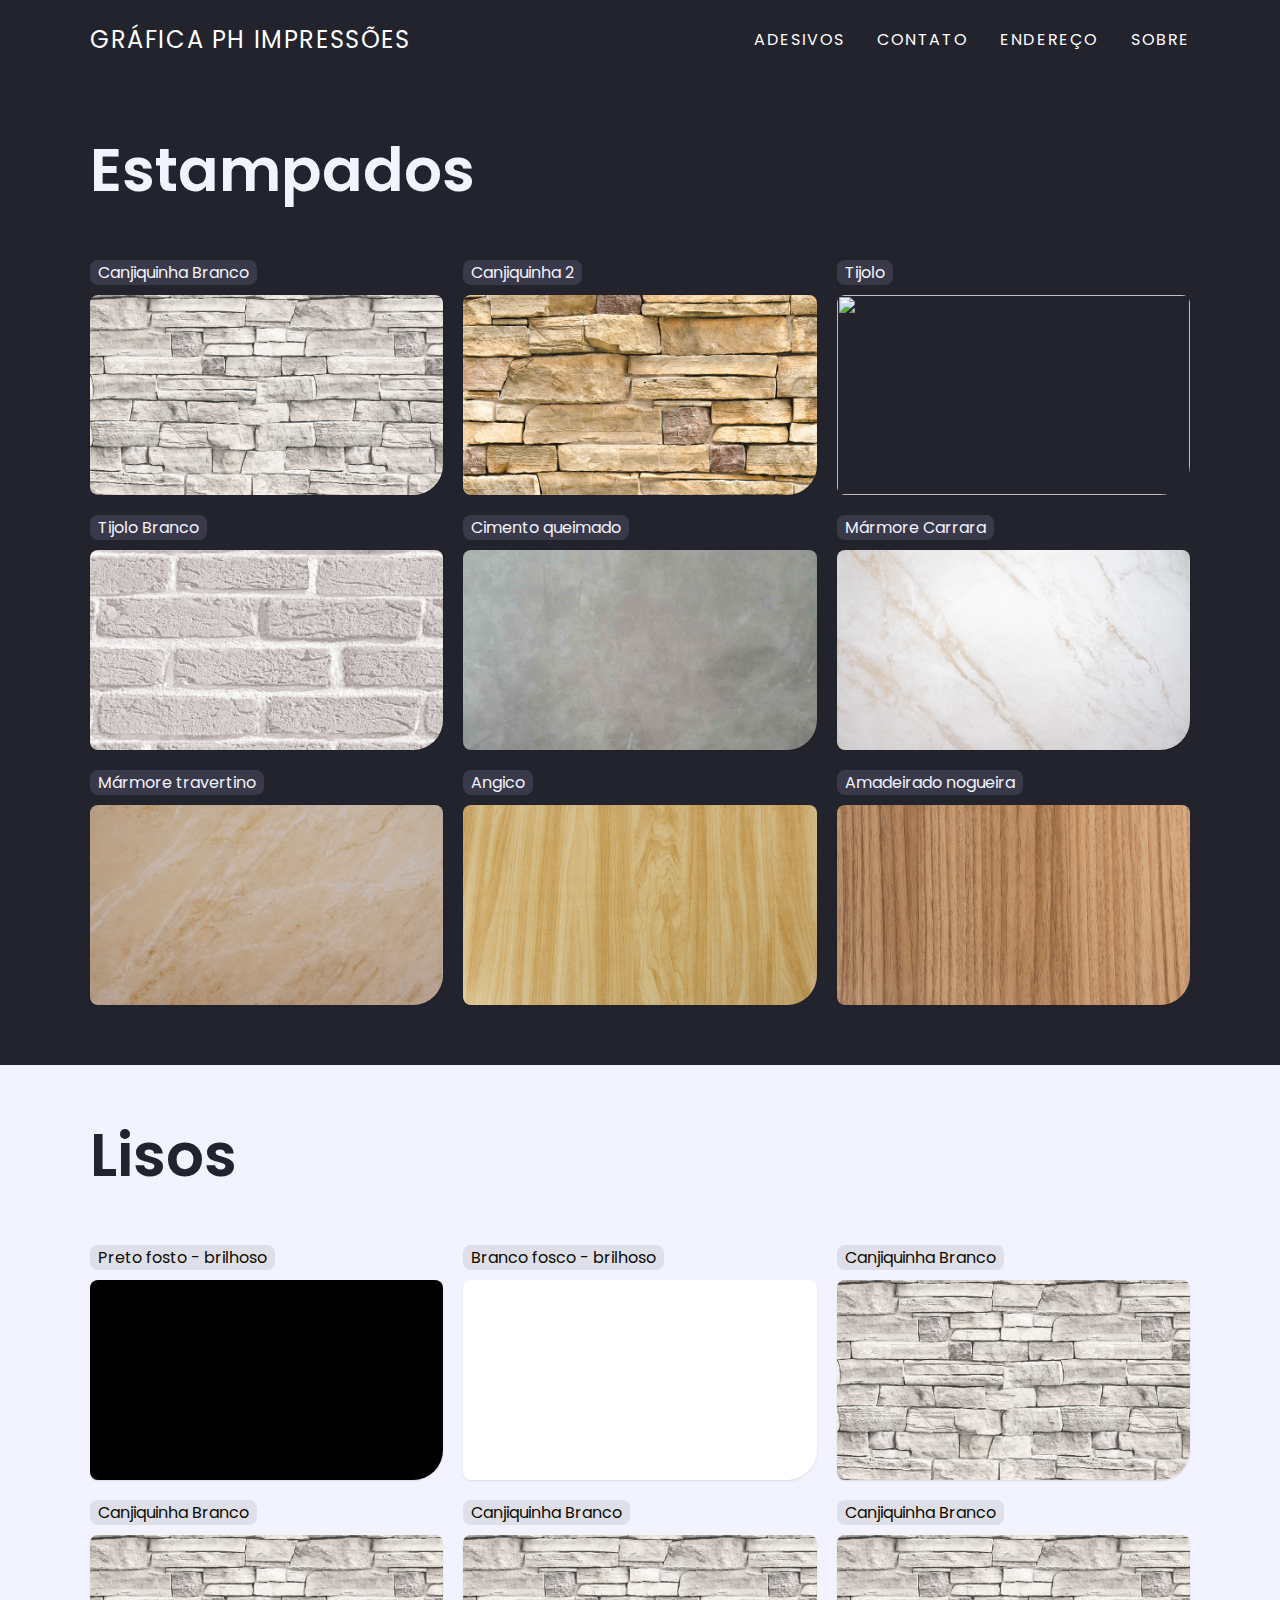
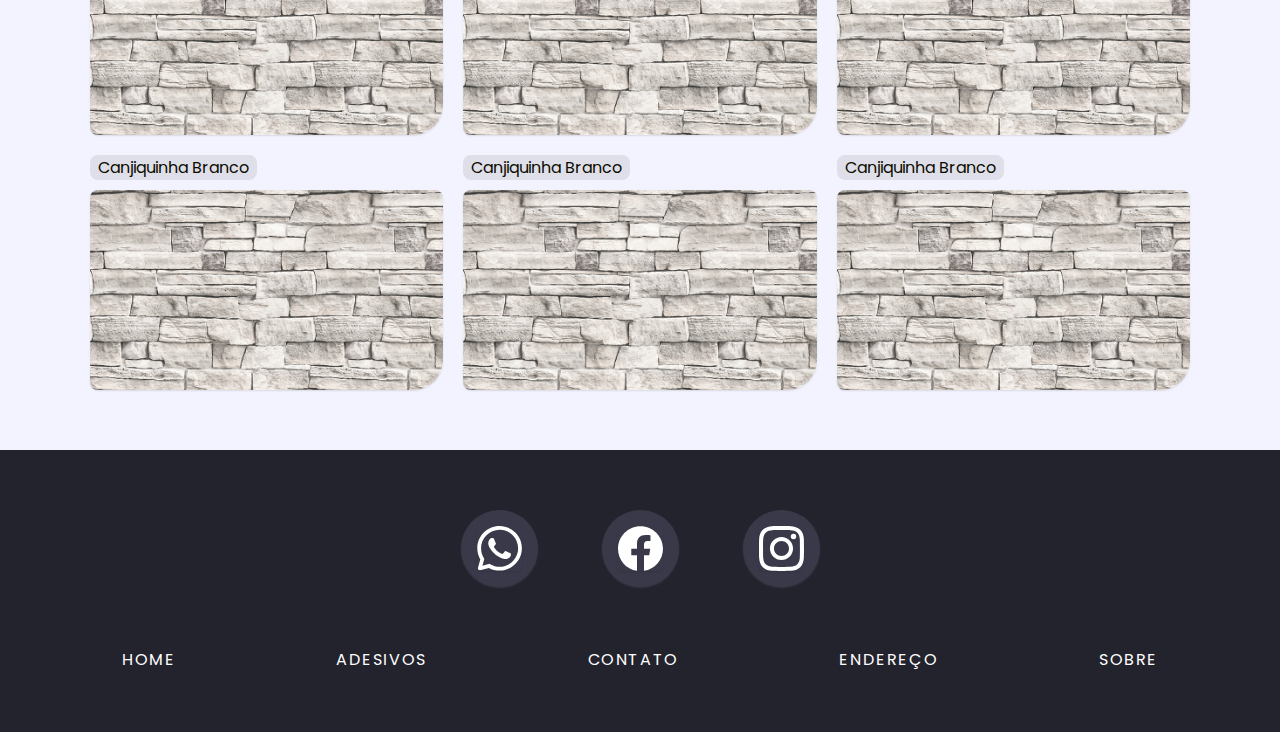
==== adesivos.html @ 0fd5244f "pagina adesivos add" ====
<!DOCTYPE html>
<html lang="pt-br">

<head>
  <meta charset="UTF-8" />
  <meta http-equiv="X-UA-Compatible" content="IE=edge" />
  <meta name="viewport" content="width=device-width, initial-scale=1.0" />
  <title>Adesivos | Gráfica PH Impressões</title>
  <link rel="stylesheet" href="https://cdnjs.cloudflare.com/ajax/libs/font-awesome/6.5.1/css/all.min.css" integrity="sha512-DTOQO9RWCH3ppGqcWaEA1BIZOC6xxalwEsw9c2QQeAIftl+Vegovlnee1c9QX4TctnWMn13TZye+giMm8e2LwA==" crossorigin="anonymous" referrerpolicy="no-referrer" />
  <link rel="stylesheet" href="./css/style.css" />
</head>

<body>

  <!-- <HEADER> -->
  <header>

    <nav class="navbar">
      <div class="logo"><a href="./index.html">Gráfica Ph impressões</a></div>
      <ul class="links">
        <li><a href="./adesivos.html">Adesivos</a></li>
        <li><a href="#">Contato</a></li>
        <li><a href="#">Endereço</a></li>
        <li><a href="#">Sobre</a></li>
      </ul>
      <div class="toggle_btn">
        <i class="fa-solid fa-bars"></i>
      </div>
    </nav>

    <div class="dropdown_menu">
      <li><a href="./adesivos.html">Adesivos</a></li>
      <li><a href="#">Contato</a></li>
      <li><a href="#">Endereço</a></li>
      <li><a href="#">Sobre</a></li>
    </div>
  </header>
  <!-- </HEADER> -->

  <main>

    <!-- <SESSÃO DE ADESIVOS> -->
    <section id="sessão-adesivos-estampados">
      <div class="sessão-adesivos-estampados container">

        <h2 class="title-sessão">Estampados</h2>

        <div class="sessão-adesivos">
          <div class="item-adesivos">
            <div class="a">
              <p>Canjiquinha Branco</p>
            </div>
            <img src="img/canjiquinha branco.jpg" alt="">
          </div>

          <div class="item-adesivos">
            <div class="a">
              <p>Canjiquinha 2</p>
            </div>
            <img src="img/canjiquinha 2.jpg" alt="">
          </div>

          <div class="item-adesivos">
            <div class="a">
              <p>Tijolo</p>
            </div>
            <img src="img/Tijolo.jpg" alt="">
          </div>

          <div class="item-adesivos">
            <div class="a">
              <p>Tijolo Branco</p>
            </div>
            <img src="img/tijolo branco.jpg" alt="">
          </div>

          <div class="item-adesivos">
            <div class="a">
              <p>Cimento queimado</p>
            </div>
            <img src="img/cimento queimado.jpg" alt="">
          </div>

          <div class="item-adesivos">
            <div class="a">
              <p>Mármore Carrara</p>
            </div>
            <img src="img/marmore carrara.png" alt="">
          </div>

          <div class="item-adesivos">
            <div class="a">
              <p>Mármore travertino</p>
            </div>
            <img src="img/marmore travertino.png" alt="">
          </div>

          <div class="item-adesivos">
            <div class="a">
              <p>Angico</p>
            </div>
            <img src="img/Angico.jpg" alt="">
          </div>

          <div class="item-adesivos">
            <div class="a">
              <p>Amadeirado nogueira</p>
            </div>
            <img src="img/nogueira.jpg" alt="">
          </div>
        </div>

      </div>

      </div>
    </section>

    <section id="sessão-adesivos-lisos">
      <div class="sessão-adesivos-lisos container">

        <h2 class="title-sessão">Lisos</h2>

        <div class="sessão-adesivos">
          <div class="item-adesivos">
            <div class="a">
              <p>Preto fosto - brilhoso</p>
            </div>
            <div class="bg-lisos c-preto"></div>
          </div>

          <div class="item-adesivos">
            <div class="a">
              <p>Branco fosco - brilhoso</p>
            </div>
            <div class="bg-lisos c-branco"></div>
          </div>

          <div class="item-adesivos">
            <div class="a">
              <p>Canjiquinha Branco</p>
            </div>
            <img src="img/canjiquinha branco.jpg" alt="">
          </div>

          <div class="item-adesivos">
            <div class="a">
              <p>Canjiquinha Branco</p>
            </div>
            <img src="img/canjiquinha branco.jpg" alt="">
          </div>

          <div class="item-adesivos">
            <div class="a">
              <p>Canjiquinha Branco</p>
            </div>
            <img src="img/canjiquinha branco.jpg" alt="">
          </div>

          <div class="item-adesivos">
            <div class="a">
              <p>Canjiquinha Branco</p>
            </div>
            <img src="img/canjiquinha branco.jpg" alt="">
          </div>

          <div class="item-adesivos">
            <div class="a">
              <p>Canjiquinha Branco</p>
            </div>
            <img src="img/canjiquinha branco.jpg" alt="">
          </div>

          <div class="item-adesivos">
            <div class="a">
              <p>Canjiquinha Branco</p>
            </div>
            <img src="img/canjiquinha branco.jpg" alt="">
          </div>

          <div class="item-adesivos">
            <div class="a">
              <p>Canjiquinha Branco</p>
            </div>
            <img src="img/canjiquinha branco.jpg" alt="">
          </div>
        </div>

      </div>
    </section>
    <!-- </SESSÃO DE ADESIVOS> -->

    <!-- <FOOTER> -->
    <footer id="footer" class="container">

      <div class="redes_sociais">
        <div class="whatsapp">
          <a href="https://api.whatsapp.com/message/PKBSCGR6SJECM1?autoload=1&app_absent=0"><img src="./icons/whatsapp.svg" alt=""></a>
        </div>
        <div class="facebook">
          <a href="https://www.facebook.com/silvanaeclaudiano"><img src="./icons/facebook.svg" alt=""></a>
        </div>
        <div class="instagram">
          <a href="https://www.instagram.com/graficaphimpressoes/"><img src="./icons/instagram.svg" alt=""></a>
        </div>
      </div>

      <ul>
        <li><a href="./index.html">Home</a></li>
        <li><a href="./adesivos.html">Adesivos</a></li>
        <li><a href="#">Contato</a></li>
        <li><a href="#">Endereço</a></li>
        <li><a href="#">Sobre</a></li>
      </ul>

    </footer>
    <!-- </FOOTER> -->

  </main>

  <script src="script.js"></script>

</body>

</html>
---- css/style.css ----
@import "./header.css";
@import "./apresentação.css";
@import "./slider-estampados.css";
@import "./slider-lisos.css";
@import "./endereço.css";
@import "./footer.css";

@import "./sessão-de-adesivos.css";

@import url("https://fonts.googleapis.com/css2?family=Poppins:wght@400;500;600&display=swap");

* {
  margin: 0;
  padding: 0;
  font-family: "Poppins", sans-serif;
  box-sizing: border-box;
}

.container {
  max-width: 68.75rem;
  margin: 0 auto;
}

a {
  text-decoration: none;
}

li {
  list-style: none;
}

body {
  background: #23232e;
}

img {
  border-radius: 0.31rem;
}

h1,
h2 {
  text-decoration: none;
  padding: 0;
  margin: 0;
}

li {
  list-style: none;
}

.button {
  display: flex;
  justify-content: center;
}

.button a {
  text-decoration: none;
  color: inherit;
}

.button a {
  display: flex;
  max-width: max-content;
  padding: 1rem 2rem;
  background-color: #ffcb44;
  border-radius: 0.5rem;
  text-transform: uppercase;
  box-shadow: 0 0.0625rem 0.125rem rgba(0, 0, 0, 0.1);
  cursor: pointer;
  font-weight: 600;
  color: #23232e;
  font-size: 1rem;
  transition: 0.3s;
  margin-top: 30px;
}

.button a:hover {
  background-color: #ffdb7f;
}

.button img {
  padding-left: 0.312rem;
}

img {
  box-shadow: 0 0.0625rem 0.125rem rgba(0, 0, 0, 0.1);
}
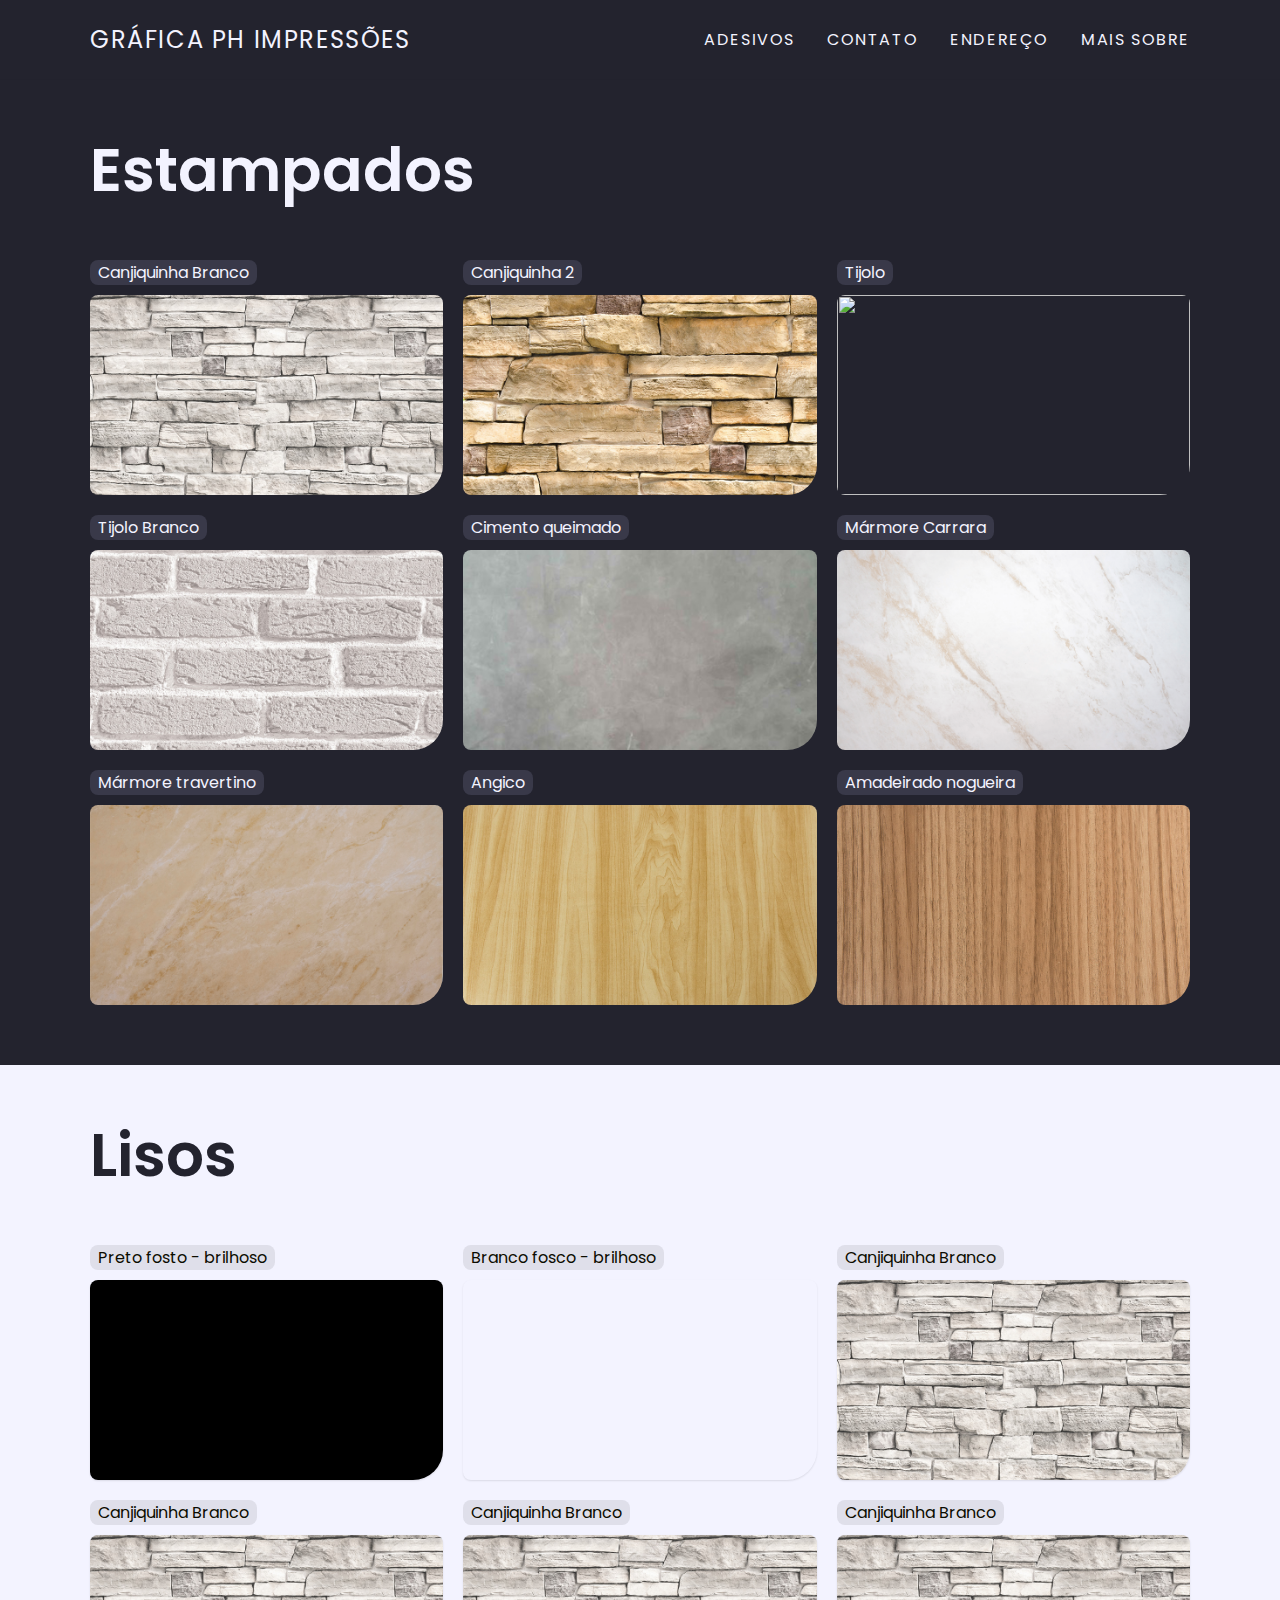
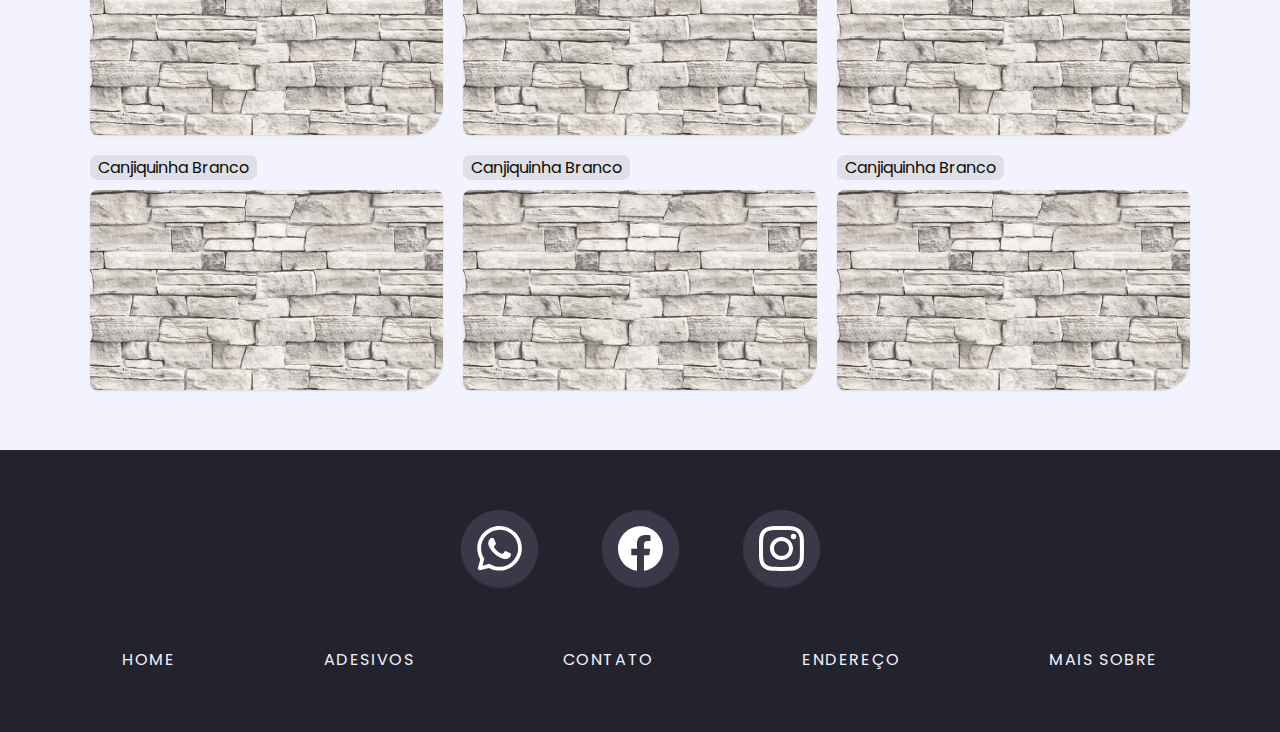
==== commit f08a3f37: "att" ====
--- a/adesivos.html
+++ b/adesivos.html
@@ -20,8 +20,8 @@
       <ul class="links">
         <li><a href="./adesivos.html">Adesivos</a></li>
         <li><a href="#">Contato</a></li>
-        <li><a href="#">Endereço</a></li>
-        <li><a href="#">Sobre</a></li>
+        <li><a href="./local.html">Endereço</a></li>
+        <li><a href="./mais-sobre.html">Mais sobre</a></li>
       </ul>
       <div class="toggle_btn">
         <i class="fa-solid fa-bars"></i>
@@ -31,8 +31,8 @@
     <div class="dropdown_menu">
       <li><a href="./adesivos.html">Adesivos</a></li>
       <li><a href="#">Contato</a></li>
-      <li><a href="#">Endereço</a></li>
-      <li><a href="#">Sobre</a></li>
+      <li><a href="./local.html">Endereço</a></li>
+      <li><a href="./mais-sobre.html">mais Sobre</a></li>
     </div>
   </header>
   <!-- </HEADER> -->
@@ -208,8 +208,8 @@
         <li><a href="./index.html">Home</a></li>
         <li><a href="./adesivos.html">Adesivos</a></li>
         <li><a href="#">Contato</a></li>
-        <li><a href="#">Endereço</a></li>
-        <li><a href="#">Sobre</a></li>
+        <li><a href="./local.html">Endereço</a></li>
+        <li><a href="./mais-sobre.html">mais Sobre</a></li>
       </ul>
 
     </footer>
--- a/css/style.css
+++ b/css/style.css
@@ -3,6 +3,7 @@
 @import "./slider-estampados.css";
 @import "./slider-lisos.css";
 @import "./endereço.css";
+@import "./mais-sobre.css";
 @import "./footer.css";
 
 @import "./sessão-de-adesivos.css";
@@ -38,10 +39,12 @@
 }
 
 h1,
-h2 {
+h2,
+h3 {
   text-decoration: none;
   padding: 0;
   margin: 0;
+  line-height: 1;
 }
 
 li {
@@ -81,7 +84,3 @@
 .button img {
   padding-left: 0.312rem;
 }
-
-img {
-  box-shadow: 0 0.0625rem 0.125rem rgba(0, 0, 0, 0.1);
-}
